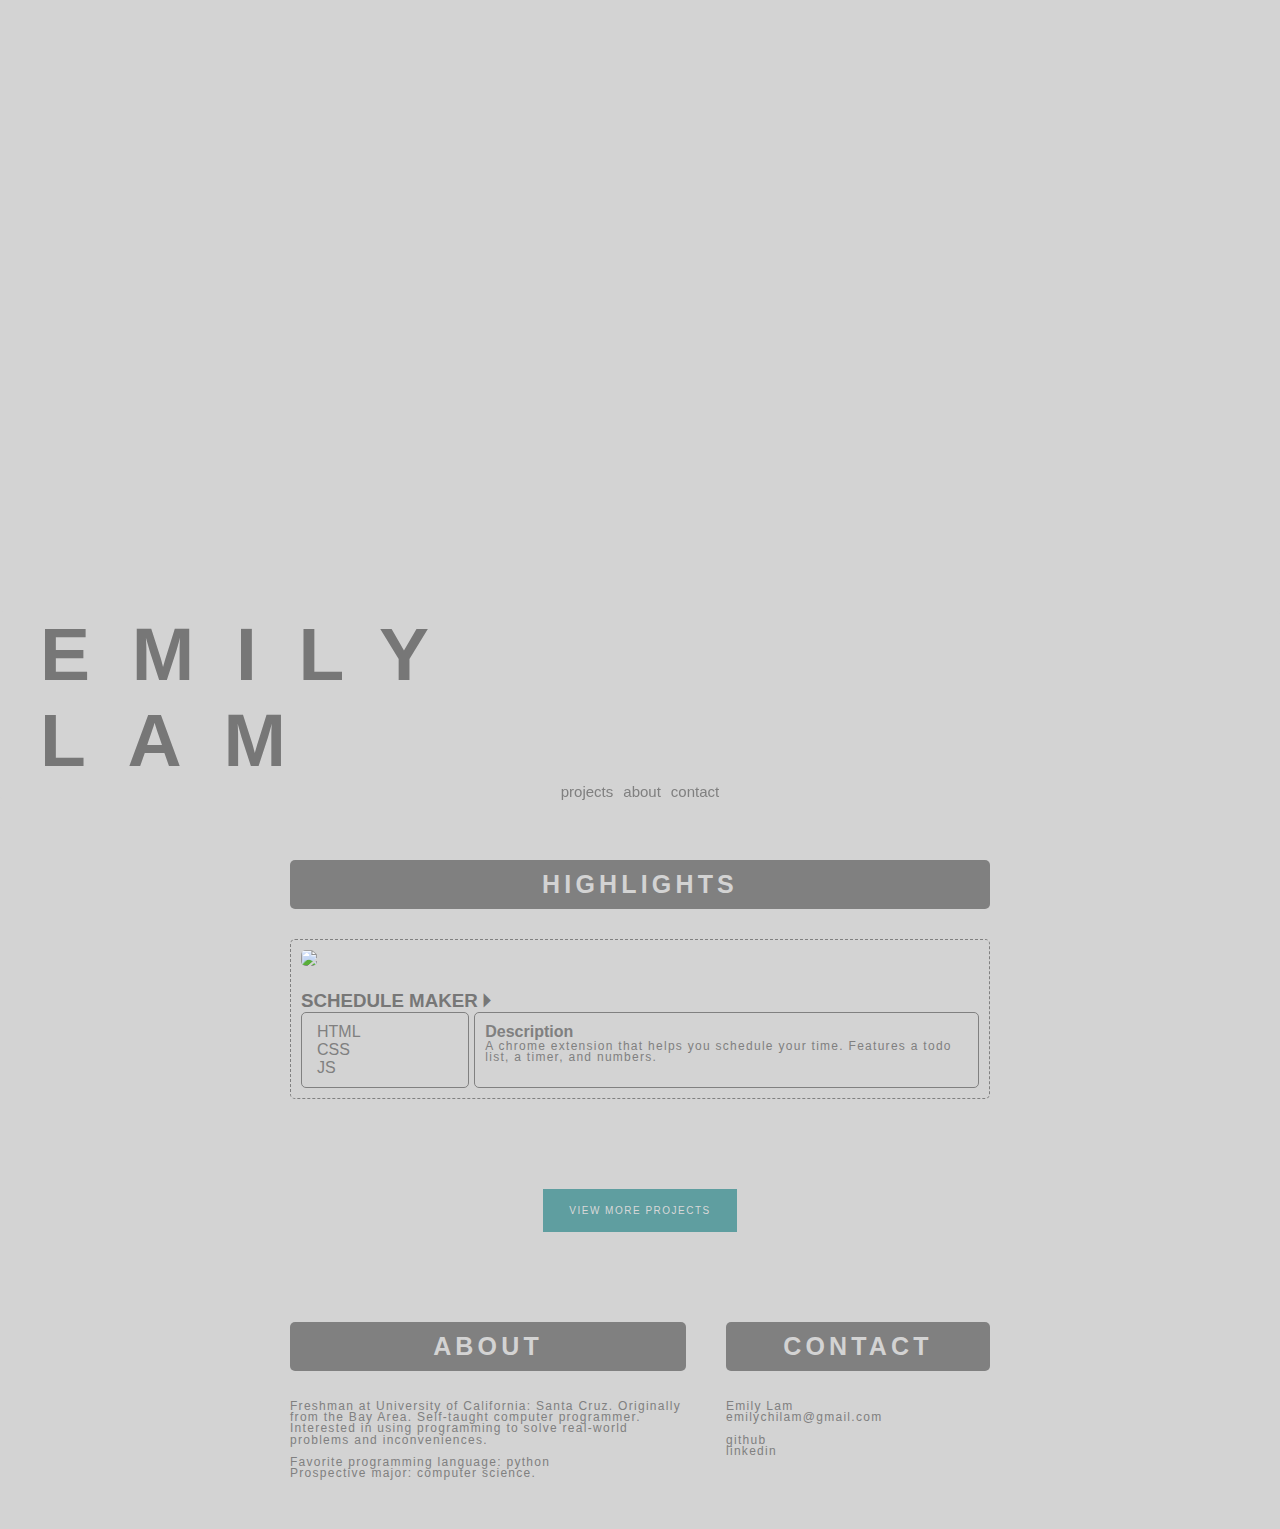
==== index.html @ 2010d471 "move to git website" ====
<!DOCTYPE html>
<html>
    <head>
        <title>EMILY LAM</title>
        <link rel="stylesheet" href="style.css">
    </head>
    <body>
        <div class="space"></div>
        <header class="header">
            <h1 class="title"><a href="index.html">Emily Lam</a></h1>
            <nav>
                <!--<li><a href="#highlights">highlights</a></li>-->
                <li><a href="projects.html">projects</a></li>
                <!--<li><a href="graphic_design.html">graphic design</a></li>-->
                <li><a href="#about">about</a></li>
                <li><a href="#contact">contact</a></li>
            </nav>
        </header>
        <section id="highlights">
            <h2>Highlights</h2>
            <div class="project">
                <img class="thumbnail" src="assets/scheduleMaker1.jpg">
                <h3 class="proj-title">Schedule Maker <a href="#">🞂</a></h3>
                <div class="box">
                    <ul class="languages">
                        <li>HTML</li>
                        <li>CSS</li>
                        <LI>JS</LI>
                    </ul>
                    <div class="description">
                        <h4>Description</h4>
                        <p>
                            A chrome extension that helps you schedule your time. Features a todo list, a timer, and numbers.
                        </p>
                    </div>
                </div>
            </div>
            <a href="projects.html"><button class="open-proj-gallery">View More Projects</button></a>
        </section>
        <section class="row">
            <div id="about">
                <h2>About</h2>
                <p>
                    Freshman at University of California: Santa Cruz.
                    Originally from the Bay Area.
                    Self-taught computer programmer.
                    Interested in using programming to solve real-world problems and inconveniences. 
                    <br><br>Favorite programming language: python
                    <br>Prospective major: computer science.
                    
                </p>
            </div>
            <div id="contact">
                <h2>Contact</h2>
                <p>
                    Emily Lam<br>
                    emilychilam@gmail.com <br><br>
                    <a href="http://github.com/emilyclam">github</a><br>
                    <a href="https://www.linkedin.com/in/emily-lam-200439202/">linkedin</a>
                </p>
            </div>
        </section>
        <footer>

        </footer>
        <script src="script.js"></script>
    </body>
</html>
---- style.css ----
* {
    margin: 0;
    padding: 0;
    border: none;
    border-radius: 5px;
    transition: 0.3s all ease-in-out;

}

body {
    font-family: Arial, Helvetica, sans-serif;
    background-color: lightgray;
    color: gray;
    margin-bottom: 50px;
}

section {
    width: 80%;
    max-width: 700px;
    margin: auto;
    padding-top: 60px;
    text-align: center;
}

h1, h2, h3 {
    text-transform: uppercase;
    color:rgb(119, 119, 119)
}

h1 {
    letter-spacing: 1ch;
    font-size: 75px;
}

h2 {
    letter-spacing: 0.3ch;
    font-size: 25px;
    margin-bottom: 30px;
    padding: 10px;
    text-align: center;
    background-color: gray;
    color: lightgray;
}

p {
    font-size: 12px;
    line-height: 0.7rem;
    letter-spacing: 0.08rem;
}

section p {
    text-align: left;
}

li {
    list-style-type: none;
}

a {
    color: inherit;
    text-decoration: none;
    cursor: pointer;
}

a:hover {
    color:cadetblue;
}

button {
    cursor: pointer;
}

.row {
    display: flex;
    justify-content: space-between;
    column-gap: 40px;
}

/**
HOME
**/

.header {
    position: sticky;
    top: 0;
    padding: 0 40px;
    background-color: inherit;
    transition: 0.3s all ease-in-out;    
}
.small-header {
    padding: 20px 40px;
    display: flex;
    align-items: center;
    justify-content: space-between;
    z-index: 1;
}
.small-header h1 {
    font-size: 25px;
}
.small-header nav {
    font-size: 10px;
}
.title {
    width: 50%;
    
}
nav {
    justify-self: center;
    display: flex;
    font-size: 15px;
}
li {
    padding: 0 5px;
}


/**
PROJECTS
**/
.project {
    margin-bottom: 60px;
    border: dashed 1px gray;
    padding: 10px;
    text-align: left;
}
.thumbnail {
    width: 100%;
}
.proj-title {
    margin-top: 20px;
}
.goto-github {
    font-size: 15px;
    font-weight: normal;
    position: relative;
    left: -20px;   
}
.box {
    display: grid;
    grid-template-columns: 1fr 3fr;
    column-gap: 5px;
}
.languages {
    grid-column-start: 1;
    border: 1px solid gray;
    padding: 10px;
}
.description {
    grid-column-start: 2;
    border: 1px solid gray;
    padding: 10px;
}

.open-proj-gallery {
    background-color: cadetblue;
    border: solid 1px cadetblue;
    border-radius: 0;
    color: #d8d8d8;
    text-transform: uppercase;
    margin: 30px;
    padding: 15px 25px;
    font-size: 10px;
    letter-spacing: 1.5px;
}

.open-proj-gallery:hover {
    background-color: inherit;
    color: cadetblue;
}


/**
PROJECTS / GALLERY
**/

.gallery {
    width: 100%;
    display: flex;
    flex-flow: row wrap;
    justify-content: center;
}
.gallery-item {
    max-width: 280px;
    border: gray dashed 1px;
    margin: 10px;
}
.open {
    position: relative;
    top: 0;
}
.gallery-item .thumbnail {
    position: relative;
    top: -5px;
    left: -5px;
}
.gallery-item .thumbnail:hover {
    cursor: pointer;
    position: relative;
    top: 0px;
    left: 0px;
}
.caption-title {
    padding: 10px 5px 5px 5px;
    font-size: 15px;
}

.frame {
	background-color: rgba(0, 0, 0, .5);
	width: 100vw;
	height: 100vh;
	z-index: 2;
	position: fixed;
    top: 0px;
    display: flex;
    align-items: center;
    display: none;
}

.frame .project {
    width: 75%;
    margin: auto;
    display: flex;
    background-color: rgb(65, 65, 65);
    padding: 15px;
}

.exit {
    position: absolute;
    top: 15px;
    right: 35px;
    z-index: 2;
    padding: 5px;
}

.frame-img {
    position: relative;
    top: 0;
    margin: auto;
}

.prev {
    position: absolute;
    left: 5px;
    bottom: 5px;
    padding: 5px;
}

.next {
    position: absolute;
    right: 5px;
    bottom: 5px;
    padding: 5px;
}

.frame .box {
    display: flex;
    flex-direction: column;
    padding-left: 10px;
    margin: auto;
    row-gap: 10px;
    width: 40%;
    min-width: 150px;
}

.frame .languages {
    display: flex;
    margin-top: 10px;
}

/**
ABOUT / CONTACT
**/

#about {
    width: 60%;
}

#contact {
    width: 40%;
}
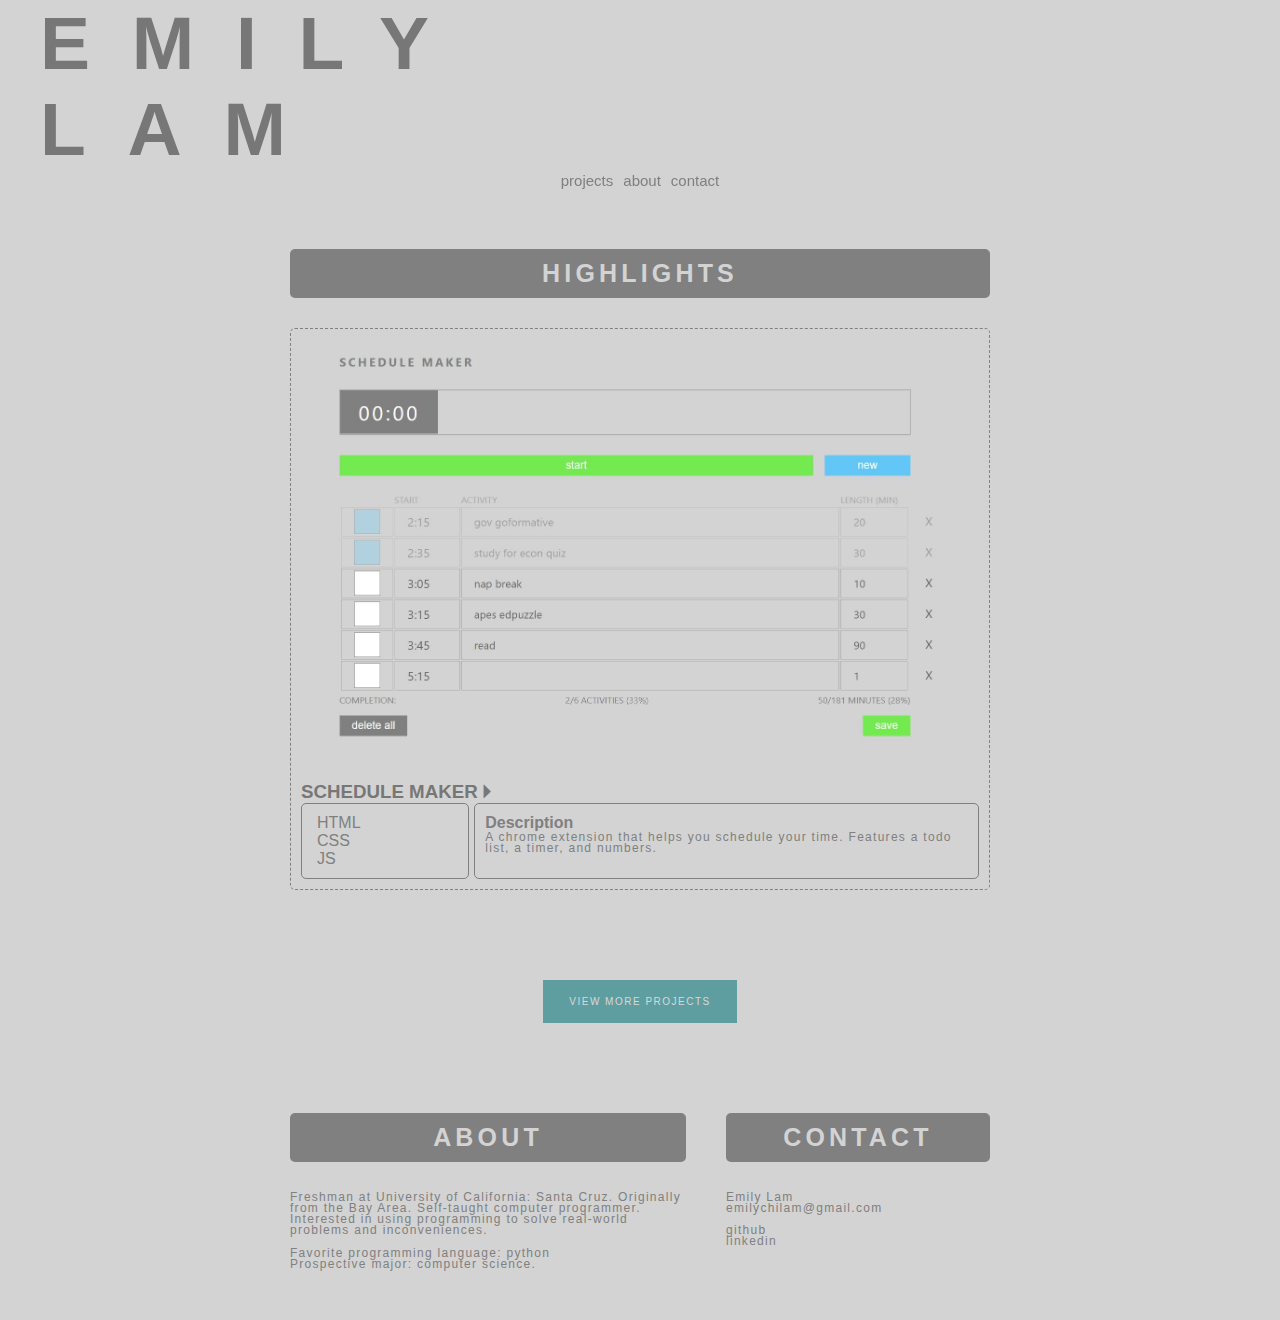
==== commit 155ce500: "fix jpg issue" ====
--- a/index.html
+++ b/index.html
@@ -3,6 +3,7 @@
     <head>
         <title>EMILY LAM</title>
         <link rel="stylesheet" href="style.css">
+        <script src="script.js"></script>
     </head>
     <body>
         <div class="space"></div>
@@ -19,7 +20,7 @@
         <section id="highlights">
             <h2>Highlights</h2>
             <div class="project">
-                <img class="thumbnail" src="assets/scheduleMaker1.jpg">
+                <img class="thumbnail" src="assets/scheduleMaker1.JPG">
                 <h3 class="proj-title">Schedule Maker <a href="#">🞂</a></h3>
                 <div class="box">
                     <ul class="languages">
@@ -63,6 +64,6 @@
         <footer>
 
         </footer>
-        <script src="script.js"></script>
+
     </body>
 </html>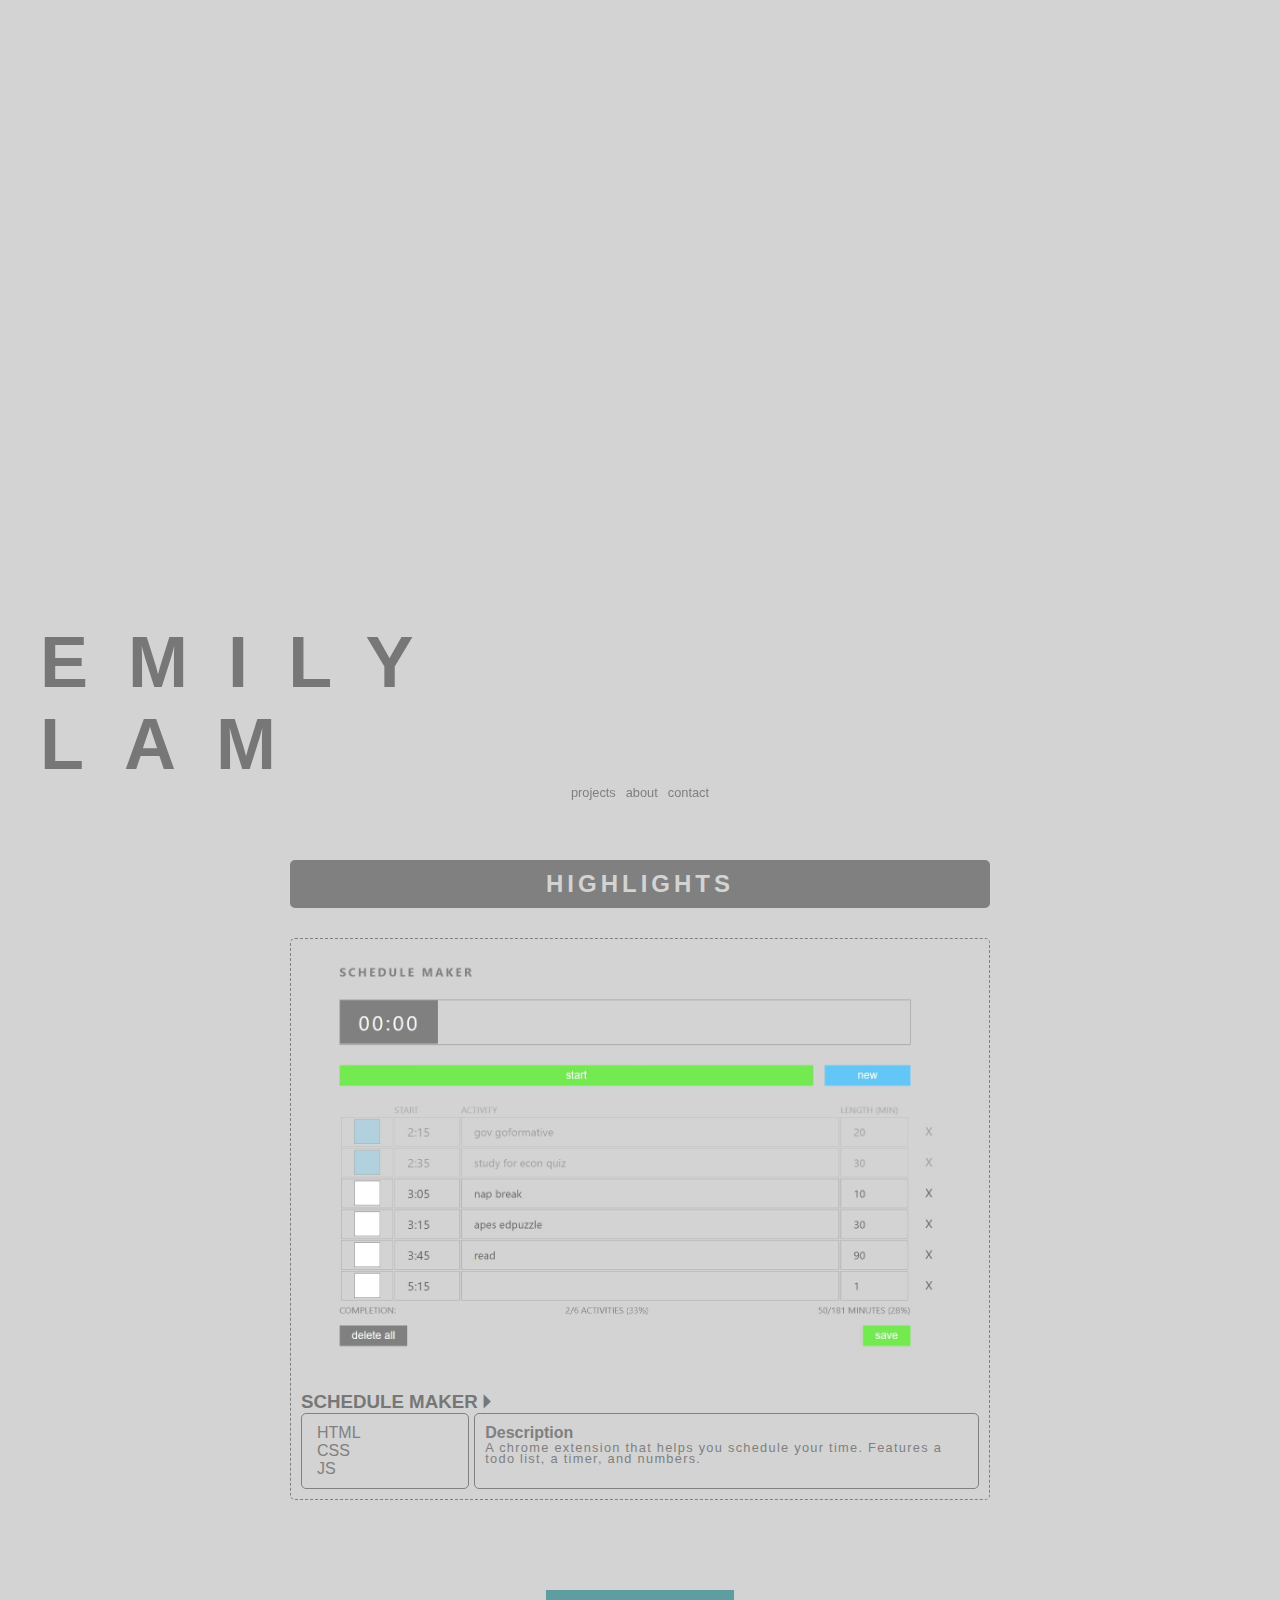
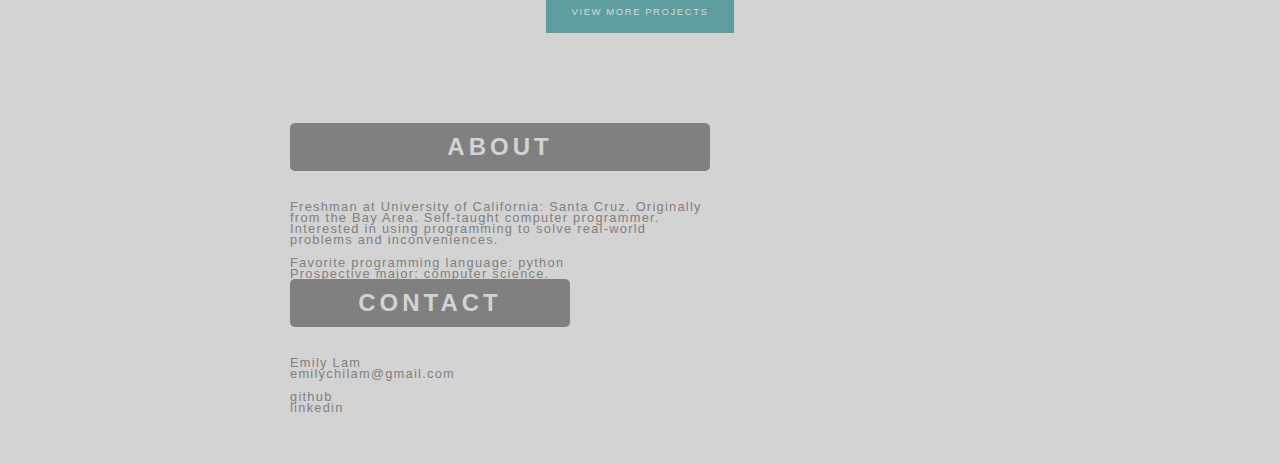
==== commit 391d4b79: "trying to make it fit different devices better" ====
--- a/index.html
+++ b/index.html
@@ -3,7 +3,7 @@
     <head>
         <title>EMILY LAM</title>
         <link rel="stylesheet" href="style.css">
-        <script src="script.js"></script>
+        
     </head>
     <body>
         <div class="space"></div>
@@ -64,6 +64,6 @@
         <footer>
 
         </footer>
-
+        <script src="script.js"></script>
     </body>
 </html>--- a/style.css
+++ b/style.css
@@ -29,12 +29,12 @@
 
 h1 {
     letter-spacing: 1ch;
-    font-size: 75px;
+    font-size: 4.5rem;
 }
 
 h2 {
     letter-spacing: 0.3ch;
-    font-size: 25px;
+    font-size: 1.5rem;
     margin-bottom: 30px;
     padding: 10px;
     text-align: center;
@@ -43,7 +43,7 @@
 }
 
 p {
-    font-size: 12px;
+    font-size: 0.8rem;
     line-height: 0.7rem;
     letter-spacing: 0.08rem;
 }
@@ -74,6 +74,7 @@
     display: flex;
     justify-content: space-between;
     column-gap: 40px;
+    flex-wrap: wrap;
 }
 
 /**
@@ -95,10 +96,10 @@
     z-index: 1;
 }
 .small-header h1 {
-    font-size: 25px;
+    font-size: 1.6rem;
 }
 .small-header nav {
-    font-size: 10px;
+    /*font-size: 10px;*/
 }
 .title {
     width: 50%;
@@ -107,7 +108,7 @@
 nav {
     justify-self: center;
     display: flex;
-    font-size: 15px;
+    font-size: 0.8rem;
 }
 li {
     padding: 0 5px;
@@ -129,6 +130,8 @@
 .proj-title {
     margin-top: 20px;
 }
+
+/*goto-github isn't applied to anything?*/
 .goto-github {
     font-size: 15px;
     font-weight: normal;
@@ -159,7 +162,7 @@
     text-transform: uppercase;
     margin: 30px;
     padding: 15px 25px;
-    font-size: 10px;
+    font-size: 0.6rem;
     letter-spacing: 1.5px;
 }
 
@@ -183,6 +186,8 @@
     max-width: 280px;
     border: gray dashed 1px;
     margin: 10px;
+    display: flex;
+    flex-wrap: wrap;
 }
 .open {
     position: relative;
@@ -199,9 +204,14 @@
     top: 0px;
     left: 0px;
 }
+
+.caption {
+    align-self: flex-end;
+    width: 100%;
+}
 .caption-title {
     padding: 10px 5px 5px 5px;
-    font-size: 15px;
+    font-size: 1rem;
 }
 
 .frame {
@@ -273,6 +283,8 @@
 
 #about {
     width: 60%;
+    min-width: 300px;
+
 }
 
 #contact {
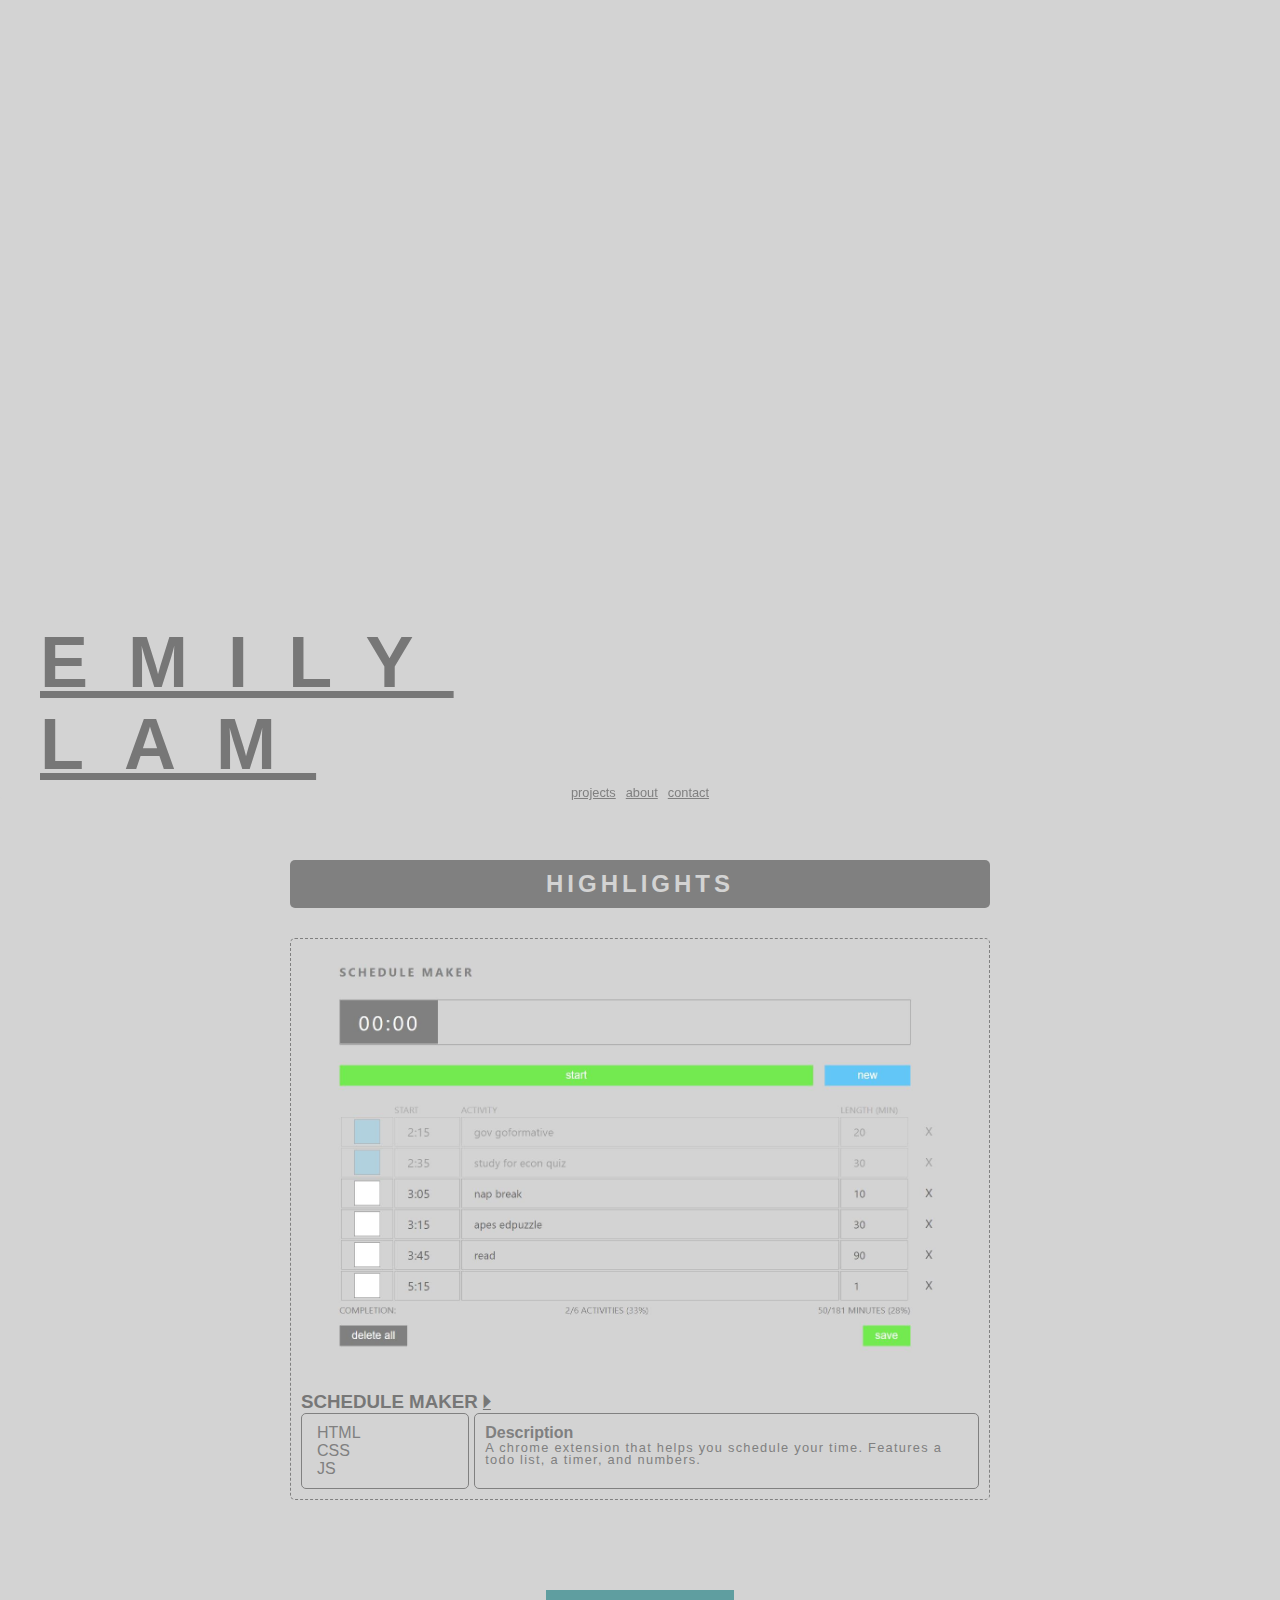
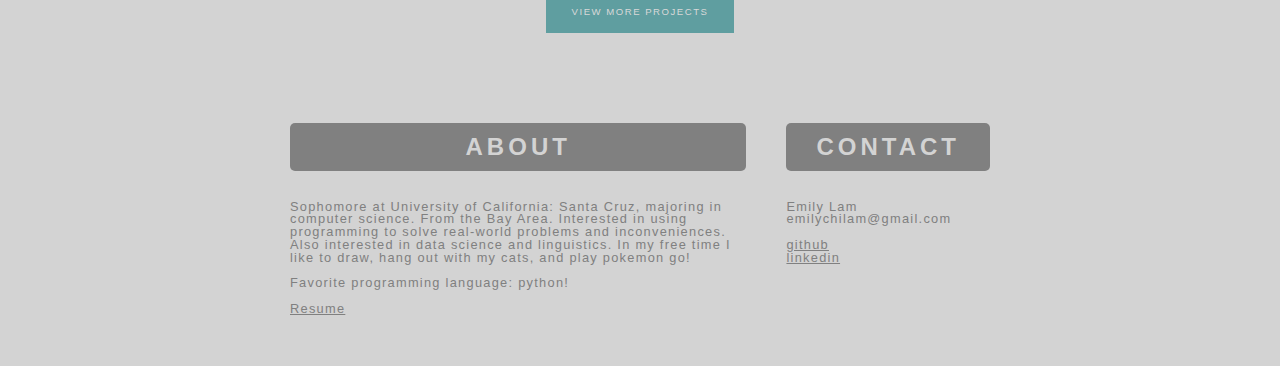
==== commit 958e65da: "updated about page and added favicon" ====
--- a/index.html
+++ b/index.html
@@ -2,6 +2,7 @@
 <html>
     <head>
         <title>EMILY LAM</title>
+        <link rel="icon" type="image/x-icon" href="/assets/favicon.ico">
         <link rel="stylesheet" href="style.css">
         
     </head>
@@ -42,12 +43,14 @@
             <div id="about">
                 <h2>About</h2>
                 <p>
-                    Freshman at University of California: Santa Cruz.
-                    Originally from the Bay Area.
-                    Self-taught computer programmer.
+                    Sophomore at University of California: Santa Cruz,
+                    majoring in computer science.
+                    From the Bay Area.
                     Interested in using programming to solve real-world problems and inconveniences. 
-                    <br><br>Favorite programming language: python
-                    <br>Prospective major: computer science.
+                    Also interested in data science and linguistics.
+                    In my free time I like to draw, hang out with my cats, and play pokemon go!
+                    <br><br>Favorite programming language: python!
+                    <br><br><a href="Resume.pdf">Resume</a>
                     
                 </p>
             </div>
--- a/style.css
+++ b/style.css
@@ -36,7 +36,7 @@
     letter-spacing: 0.3ch;
     font-size: 1.5rem;
     margin-bottom: 30px;
-    padding: 10px;
+    padding: 10px 30px;
     text-align: center;
     background-color: gray;
     color: lightgray;
@@ -44,7 +44,7 @@
 
 p {
     font-size: 0.8rem;
-    line-height: 0.7rem;
+    line-height: 0.8rem;
     letter-spacing: 0.08rem;
 }
 
@@ -58,7 +58,7 @@
 
 a {
     color: inherit;
-    text-decoration: none;
+    /*text-decoration: none;*/
     cursor: pointer;
 }
 
@@ -74,7 +74,6 @@
     display: flex;
     justify-content: space-between;
     column-gap: 40px;
-    flex-wrap: wrap;
 }
 
 /**
@@ -98,9 +97,7 @@
 .small-header h1 {
     font-size: 1.6rem;
 }
-.small-header nav {
-    /*font-size: 10px;*/
-}
+
 .title {
     width: 50%;
     
@@ -278,15 +275,29 @@
 }
 
 /**
-ABOUT / CONTACT
+MAKE IT FIT PHONES
 **/
 
-#about {
-    width: 60%;
-    min-width: 300px;
-
-}
-
-#contact {
-    width: 40%;
+@media only screen and (max-width: 600px) {
+    section {
+        width: 95%;
+    }
+
+    h1 {
+        letter-spacing: 1ch;
+        font-size: 8.5rem;
+    }
+    
+    h2 {
+        letter-spacing: 0.3ch;
+        font-size: 3.5rem;
+        margin-bottom: 30px;
+        padding: 10px 30px;
+    }
+    
+    p {
+        font-size: 2rem;
+        line-height: 2rem;
+        letter-spacing: 0.2rem;
+    }
 }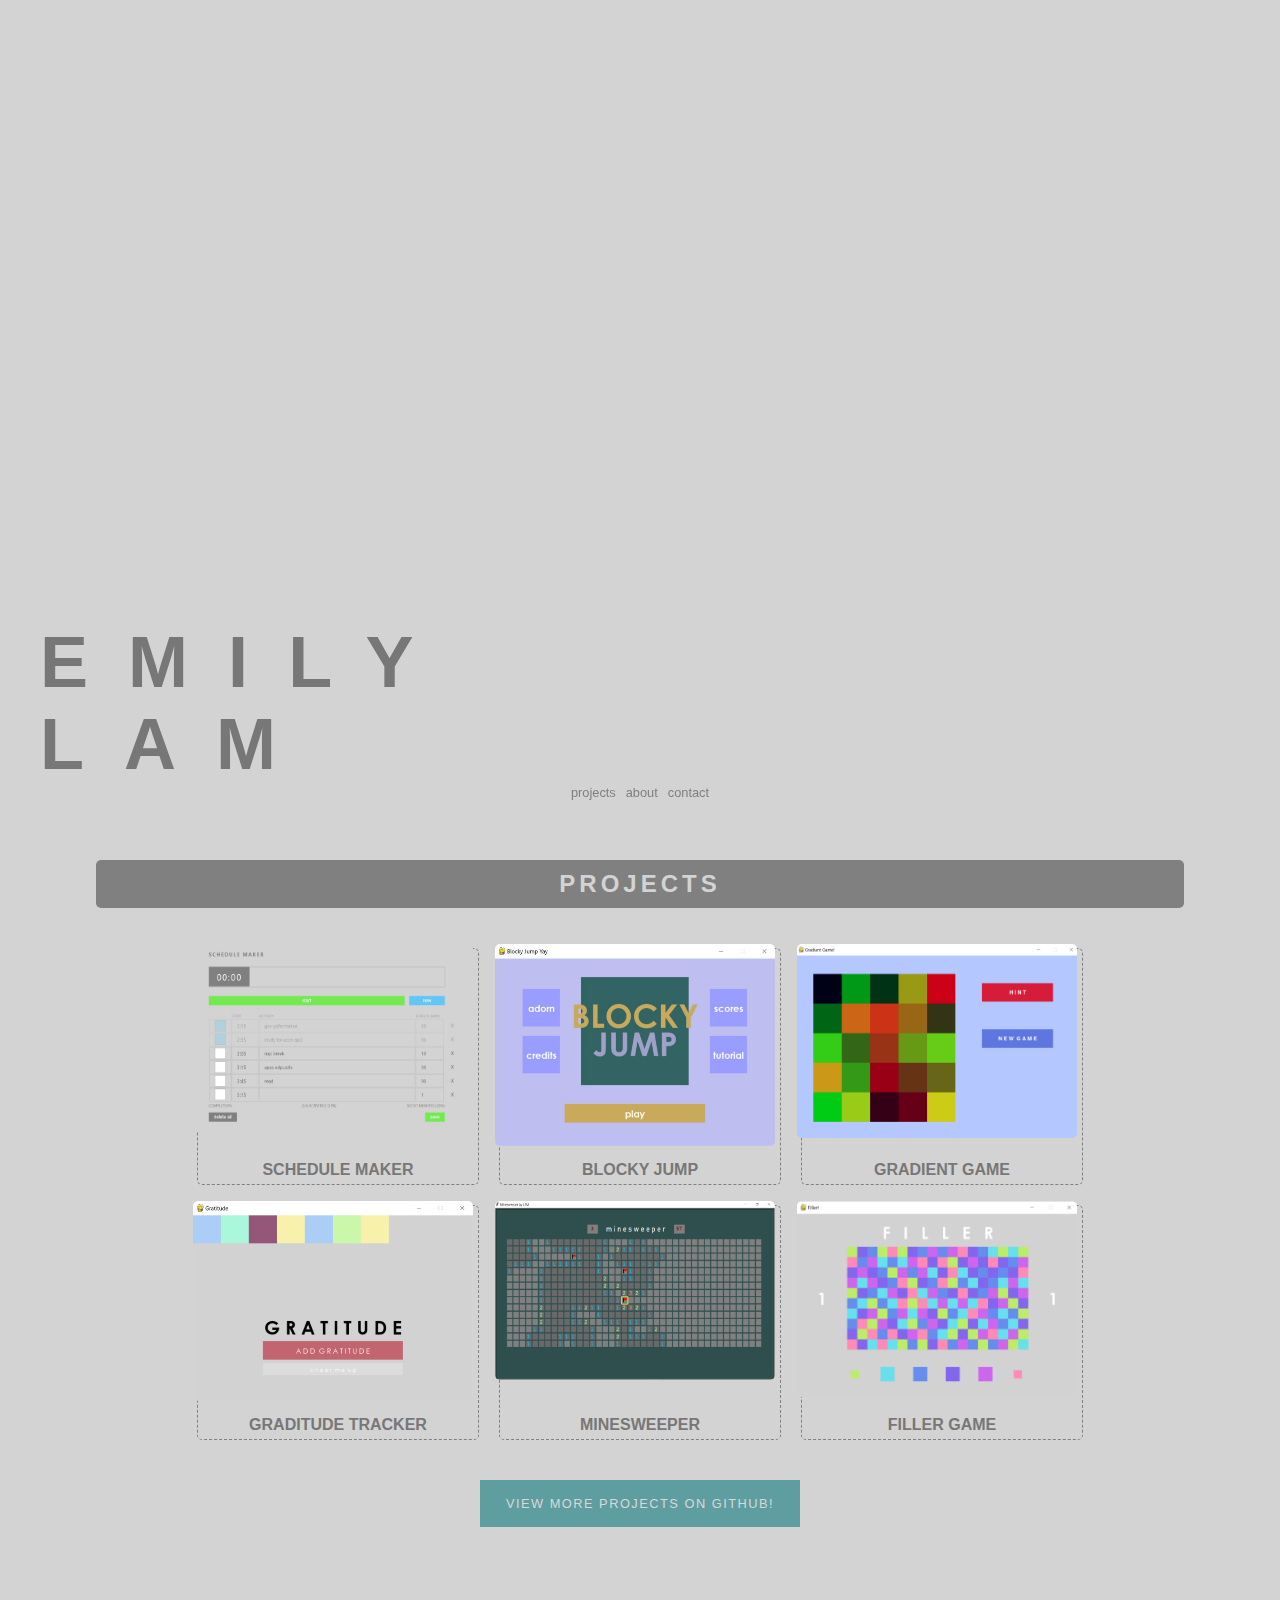
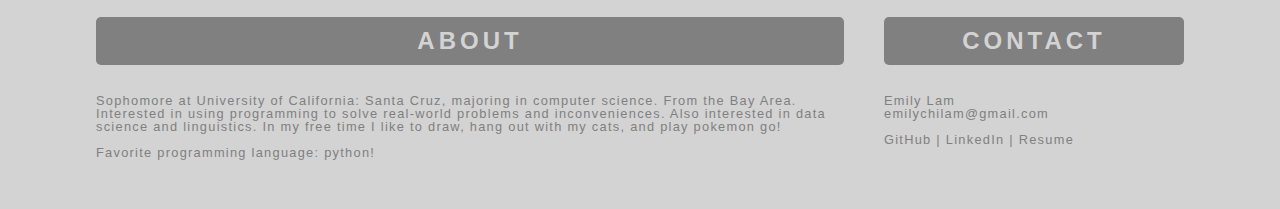
==== commit 0d307fd3: "made projects the main focus" ====
--- a/index.html
+++ b/index.html
@@ -12,13 +12,76 @@
             <h1 class="title"><a href="index.html">Emily Lam</a></h1>
             <nav>
                 <!--<li><a href="#highlights">highlights</a></li>-->
-                <li><a href="projects.html">projects</a></li>
+                <li><a href="#projects">projects</a></li>
                 <!--<li><a href="graphic_design.html">graphic design</a></li>-->
                 <li><a href="#about">about</a></li>
                 <li><a href="#contact">contact</a></li>
             </nav>
         </header>
-        <section id="highlights">
+        <section id="projects">
+            <h2>Projects</h2>
+            <div class="gallery">
+                <div class="gallery-item scheduleMaker">
+                    <img src="assets/scheduleMaker1.JPG" class="thumbnail" onclick="openFrame('scheduleMaker')">
+                    <div class="caption">
+                        <h3 class="caption-title">Schedule Maker</h3>
+                    </div>
+                </div>
+                <div class="gallery-item blockyJump">
+                    <img src="assets/blockyJump1.JPG" class="thumbnail">
+                    <div class="caption">
+                        <h3 class="caption-title">Blocky Jump</h3>
+                    </div>
+                </div>
+                <div class="gallery-item gradientGame">
+                    <img src="assets/gradientGame1.png" class="thumbnail">
+                    <div class="caption">
+                        <h3 class="caption-title">Gradient Game</h3>
+                    </div>
+                </div>
+                <div class="gallery-item gratitudeTracker">
+                    <img src="assets/gratitudeTracker1.JPG" class="thumbnail">
+                    <div class="caption">
+                        <h3 class="caption-title">Graditude Tracker</h3>
+                    </div>
+                </div>
+                <div class="gallery-item minesweeper">
+                    <img src="assets/minesweeper1.png" class="thumbnail">
+                    <div class="caption">
+                        <h3 class="caption-title">Minesweeper</h3>
+                    </div>
+                </div>
+                <div class="gallery-item filler">
+                    <img src="assets/filler1.png" class="thumbnail">
+                    <div class="caption">
+                        <h3 class="caption-title">Filler Game</h3>
+                    </div>
+                </div>
+            </div>
+            <a href="https://github.com/emilyclam?tab=repositories"><button class="open-proj-gallery">View More Projects on GitHub!</button></a>
+        </section>
+        <div class="frame">
+            <div class="project">
+                <a class="exit" onclick="closeFrame()">X</a>
+                <div class="frame-img">
+                    <img class="thumbnail" src="assets/scheduleMaker1.JPG">
+                    <a class="prev" onclick="nextImg(-1)">&#10094;</a>
+                    <a class="next" onclick="nextImg(1)">&#10095;</a>
+                </div>
+                <div class="box">
+                    <h3 class="proj-title"><a href="#">🞂🞂</a></h3>
+                    <ul class="languages">
+                    </ul>
+                    <div class="description">
+                        <h4>Description</h4>
+                        <p></p>
+                    </div>
+                </div>
+            </div>
+        </div>
+        
+
+        <!--<section id="highlights">
             <h2>Highlights</h2>
             <div class="project">
                 <img class="thumbnail" src="assets/scheduleMaker1.JPG">
@@ -38,7 +101,7 @@
                 </div>
             </div>
             <a href="projects.html"><button class="open-proj-gallery">View More Projects</button></a>
-        </section>
+        </section>-->
         <section class="row">
             <div id="about">
                 <h2>About</h2>
@@ -50,7 +113,6 @@
                     Also interested in data science and linguistics.
                     In my free time I like to draw, hang out with my cats, and play pokemon go!
                     <br><br>Favorite programming language: python!
-                    <br><br><a href="Resume.pdf">Resume</a>
                     
                 </p>
             </div>
@@ -59,8 +121,9 @@
                 <p>
                     Emily Lam<br>
                     emilychilam@gmail.com <br><br>
-                    <a href="http://github.com/emilyclam">github</a><br>
-                    <a href="https://www.linkedin.com/in/emily-lam-200439202/">linkedin</a>
+                    <a href="http://github.com/emilyclam">GitHub</a> | 
+                    <a href="https://www.linkedin.com/in/emily-lam-200439202/">LinkedIn</a> |
+                    <a href="Resume.pdf">Resume</a>
                 </p>
             </div>
         </section>
--- a/style.css
+++ b/style.css
@@ -15,8 +15,8 @@
 }
 
 section {
-    width: 80%;
-    max-width: 700px;
+    width: 85%;
+    max-width: 1200px;
     margin: auto;
     padding-top: 60px;
     text-align: center;
@@ -58,7 +58,7 @@
 
 a {
     color: inherit;
-    /*text-decoration: none;*/
+    text-decoration: none;
     cursor: pointer;
 }
 
@@ -159,7 +159,7 @@
     text-transform: uppercase;
     margin: 30px;
     padding: 15px 25px;
-    font-size: 0.6rem;
+    font-size: 0.8rem;
     letter-spacing: 1.5px;
 }
 
@@ -272,6 +272,14 @@
 .frame .languages {
     display: flex;
     margin-top: 10px;
+}
+
+/**
+ABOUT / CONTACT
+**/
+
+#contact {
+    min-width: 300px;
 }
 
 /**
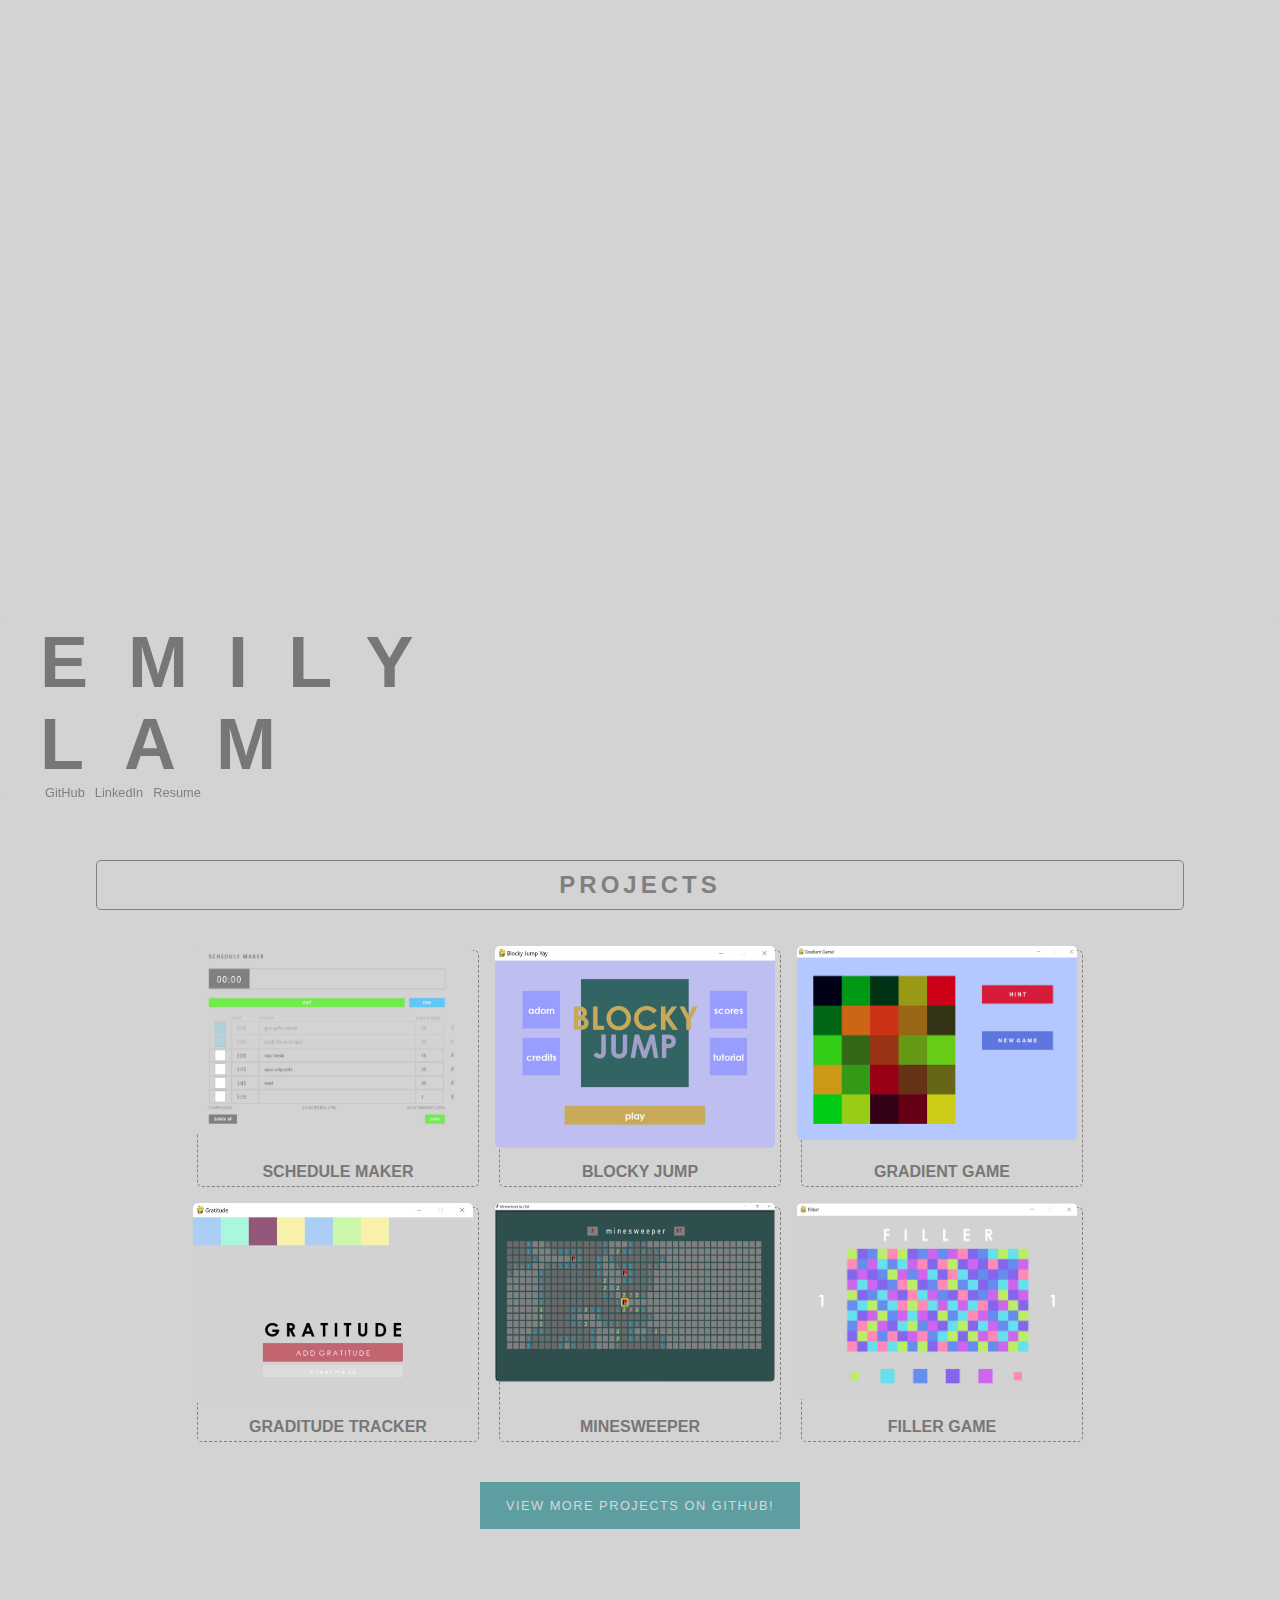
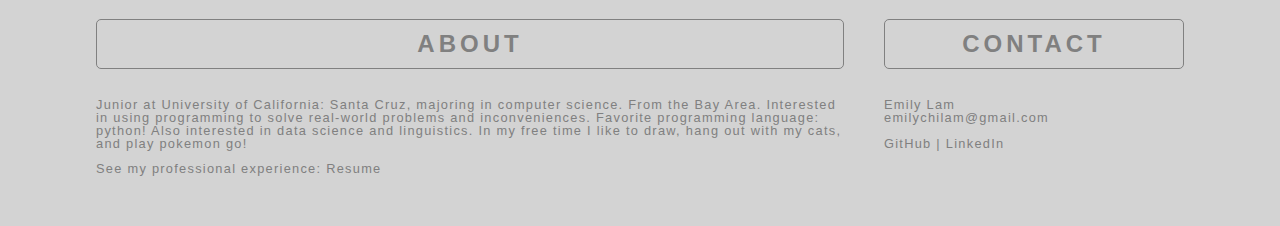
==== commit cd1a3f97: "update bio, resume, and styling" ====
--- a/index.html
+++ b/index.html
@@ -12,10 +12,14 @@
             <h1 class="title"><a href="index.html">Emily Lam</a></h1>
             <nav>
                 <!--<li><a href="#highlights">highlights</a></li>-->
-                <li><a href="#projects">projects</a></li>
-                <!--<li><a href="graphic_design.html">graphic design</a></li>-->
+                <!--<li><a href="#projects">projects</a></li>
+                <li><a href="graphic_design.html">graphic design</a></li>
                 <li><a href="#about">about</a></li>
-                <li><a href="#contact">contact</a></li>
+                <li><a href="#contact">contact</a></li>-->
+                <li><a href="http://github.com/emilyclam" target="_blank">GitHub</a></li>
+                <li><a href="https://www.linkedin.com/in/emily-lam-200439202/" target="_blank">LinkedIn</a></li>
+                <li><a href="Resume.pdf" target="_blank">Resume</a></li>
+                    
             </nav>
         </header>
         <section id="projects">
@@ -106,13 +110,14 @@
             <div id="about">
                 <h2>About</h2>
                 <p>
-                    Sophomore at University of California: Santa Cruz,
+                    Junior at University of California: Santa Cruz,
                     majoring in computer science.
                     From the Bay Area.
                     Interested in using programming to solve real-world problems and inconveniences. 
+                    Favorite programming language: python!
                     Also interested in data science and linguistics.
                     In my free time I like to draw, hang out with my cats, and play pokemon go!
-                    <br><br>Favorite programming language: python!
+                    <br><br>See my professional experience: <a href="Resume.pdf" target="_blank">Resume</a>
                     
                 </p>
             </div>
@@ -121,9 +126,8 @@
                 <p>
                     Emily Lam<br>
                     emilychilam@gmail.com <br><br>
-                    <a href="http://github.com/emilyclam">GitHub</a> | 
-                    <a href="https://www.linkedin.com/in/emily-lam-200439202/">LinkedIn</a> |
-                    <a href="Resume.pdf">Resume</a>
+                    <a href="http://github.com/emilyclam" target="_blank">GitHub</a> | 
+                    <a href="https://www.linkedin.com/in/emily-lam-200439202/" target="_blank">LinkedIn</a>
                 </p>
             </div>
         </section>
--- a/style.css
+++ b/style.css
@@ -38,8 +38,8 @@
     margin-bottom: 30px;
     padding: 10px 30px;
     text-align: center;
-    background-color: gray;
-    color: lightgray;
+    color: gray;
+    border: 1px gray solid;
 }
 
 p {
@@ -70,11 +70,6 @@
     cursor: pointer;
 }
 
-.row {
-    display: flex;
-    justify-content: space-between;
-    column-gap: 40px;
-}
 
 /**
 HOME
@@ -103,7 +98,6 @@
     
 }
 nav {
-    justify-self: center;
     display: flex;
     font-size: 0.8rem;
 }
@@ -277,6 +271,12 @@
 /**
 ABOUT / CONTACT
 **/
+
+.row {
+    display: flex;
+    justify-content: space-between;
+    column-gap: 40px;
+}
 
 #contact {
     min-width: 300px;
